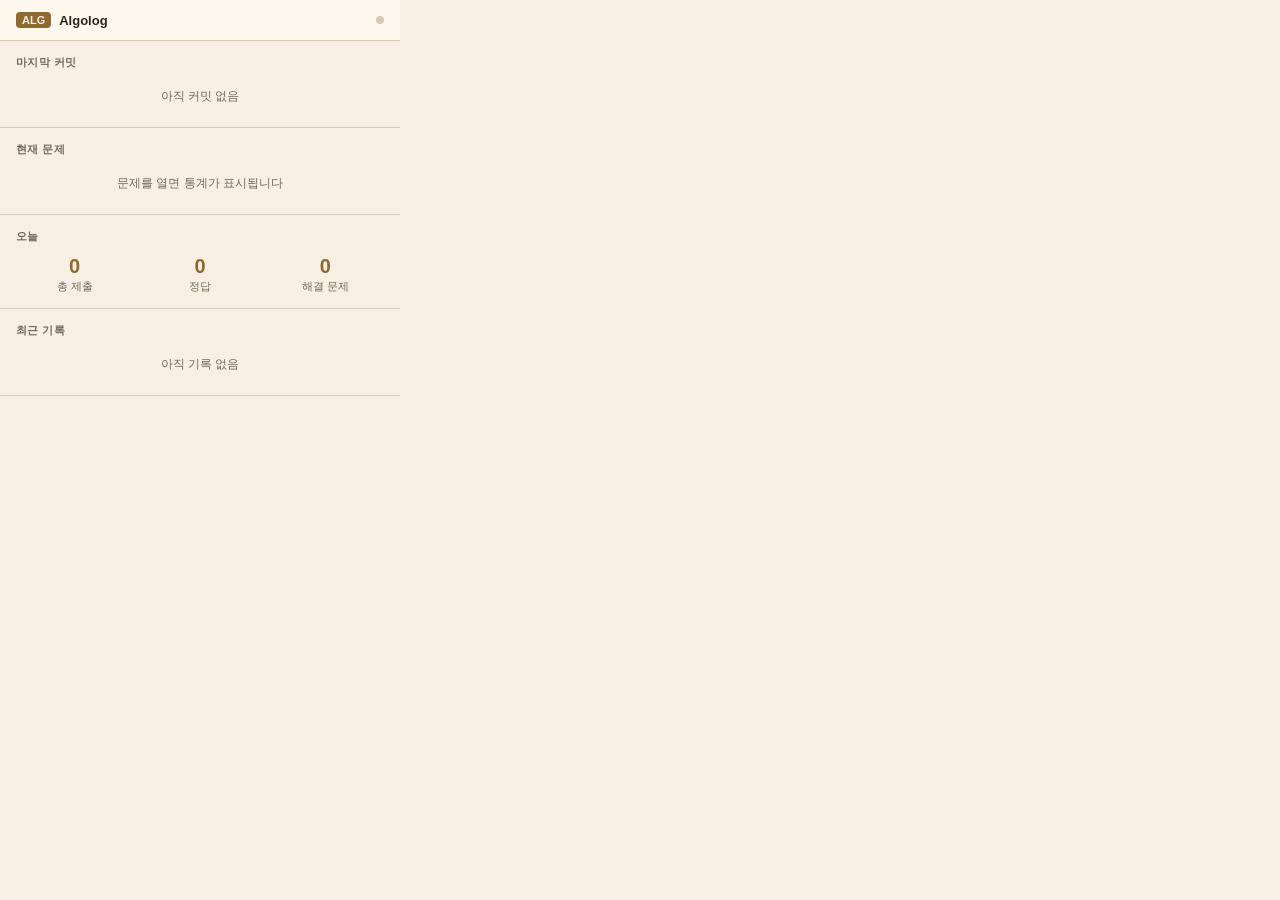
==== sidepanel/index.html @ 78d4da8c "feat: [P07] AI 피드백" ====
<!DOCTYPE html>
<html lang="ko">
  <head>
    <meta charset="UTF-8" />
    <meta name="viewport" content="width=device-width, initial-scale=1.0" />
    <title>Algolog</title>
    <link rel="stylesheet" href="panel.css" />
  </head>
  <body>
    <header class="ctl-header">
      <span class="ctl-logo">ALG</span>
      <span class="ctl-title">Algolog</span>
      <span id="status-dot" class="status-dot status-idle" title="대기 중"></span>
    </header>

    <section class="panel-section" id="section-last-commit">
      <h3 class="section-title">마지막 커밋</h3>
      <div id="last-commit-empty" class="empty-state">아직 커밋 없음</div>
      <div id="last-commit-card" class="commit-card hidden">
        <div class="commit-result-badge" id="commit-result-badge">-</div>
        <div class="commit-meta">
          <div class="commit-problem" id="commit-problem-name">-</div>
          <div class="commit-state" id="commit-state">-</div>
          <div class="commit-filename" id="commit-filename">-</div>
          <div class="commit-path" id="commit-path">-</div>
        </div>
        <div class="commit-time" id="commit-time">-</div>
      </div>
    </section>

    <section class="panel-section" id="section-attempts">
      <h3 class="section-title">현재 문제</h3>
      <div id="attempts-empty" class="empty-state">문제를 열면 통계가 표시됩니다</div>
      <div id="attempts-card" class="attempts-card hidden">
        <div class="problem-title" id="attempts-problem-title">-</div>
        <div class="attempts-grid">
          <div class="stat-item">
            <span class="stat-value" id="stat-attempt-count">0</span>
            <span class="stat-label">번째 시도</span>
          </div>
          <div class="stat-item">
            <span class="stat-value" id="stat-elapsed">0분</span>
            <span class="stat-label">경과 시간</span>
          </div>
          <div class="stat-item">
            <span class="stat-value" id="stat-wrong-count">0</span>
            <span class="stat-label">오답 횟수</span>
          </div>
        </div>
        <div class="attempt-timeline" id="attempt-timeline"></div>
      </div>
    </section>

    <section class="panel-section" id="section-today">
      <h3 class="section-title">오늘</h3>
      <div class="today-grid">
        <div class="stat-item">
          <span class="stat-value" id="today-total">0</span>
          <span class="stat-label">총 제출</span>
        </div>
        <div class="stat-item">
          <span class="stat-value" id="today-correct">0</span>
          <span class="stat-label">정답</span>
        </div>
        <div class="stat-item">
          <span class="stat-value" id="today-problems">0</span>
          <span class="stat-label">해결 문제</span>
        </div>
      </div>
    </section>

    <section class="panel-section" id="section-history">
      <h3 class="section-title">최근 기록</h3>
      <ul class="history-list" id="history-list">
        <li class="empty-state">아직 기록 없음</li>
      </ul>
    </section>

    <section class="panel-section hidden" id="section-ai">
      <h3 class="section-title">AI 분석 <span class="badge-optional">Beta</span></h3>
      <div id="ai-loading" class="empty-state hidden">분석 중...</div>
      <div id="ai-result" class="ai-result-box hidden"></div>
      <div id="ai-disabled" class="empty-state hidden">팝업의 AI 피드백 설정에서 API Key를 입력하면 활성화됩니다.</div>
      <div id="ai-error" class="empty-state hidden"></div>
    </section>

    <script src="../scripts/ctl_storage_keys.js"></script>
    <script src="panel.js"></script>
  </body>
</html>
---- sidepanel/panel.css ----
:root {
  color-scheme: dark;
  --bg: #111111;
  --surface: #191919;
  --surface-2: #242424;
  --border: #333333;
  --text: #f2f2ef;
  --text-muted: #aaa39a;
  --accent: #d8b26e;
  --correct: #7fb069;
  --wrong: #d36b5f;
  --timeout: #c49a4a;
  --runtime: #c17c54;
  --compile: #b69ad1;
  --font: -apple-system, BlinkMacSystemFont, "Noto Sans KR", "Segoe UI", sans-serif;
  --radius: 8px;
}

@media (prefers-color-scheme: light) {
  :root {
    color-scheme: light;
    --bg: #f7efe3;
    --surface: #fff8ee;
    --surface-2: #f0e3d1;
    --border: #d8c8b4;
    --text: #2a251f;
    --text-muted: #746958;
    --accent: #8f6a2f;
    --correct: #4f7f46;
    --wrong: #b95448;
    --timeout: #946f24;
    --runtime: #9a5c32;
    --compile: #7b609a;
  }
}

* {
  box-sizing: border-box;
  margin: 0;
  padding: 0;
}

html {
  background: var(--bg);
}

body {
  min-width: 280px;
  max-width: 400px;
  min-height: 100vh;
  background: var(--bg);
  color: var(--text);
  font-family: var(--font);
  font-size: 13px;
}

.ctl-header {
  display: flex;
  align-items: center;
  gap: 8px;
  padding: 12px 16px;
  background: var(--surface);
  border-bottom: 1px solid var(--border);
}

.ctl-logo {
  flex-shrink: 0;
  padding: 2px 6px;
  border-radius: 4px;
  background: var(--accent);
  color: var(--bg);
  font-size: 11px;
  font-weight: 800;
}

.ctl-title {
  flex: 1;
  font-weight: 700;
}

.status-dot {
  width: 8px;
  height: 8px;
  flex-shrink: 0;
  border-radius: 50%;
  transition: background 0.2s ease, opacity 0.2s ease;
}

.status-idle {
  background: var(--border);
}

.status-committing {
  animation: pulse 1s infinite;
  background: var(--timeout);
}

.status-success {
  background: var(--correct);
}

.status-error {
  background: var(--wrong);
}

@keyframes pulse {
  0%,
  100% {
    opacity: 1;
  }
  50% {
    opacity: 0.4;
  }
}

.panel-section {
  padding: 14px 16px;
  border-bottom: 1px solid var(--border);
}

.section-title {
  margin-bottom: 10px;
  color: var(--text-muted);
  font-size: 11px;
  font-weight: 700;
  letter-spacing: 0.04em;
  text-transform: uppercase;
}

.badge-optional {
  display: inline-block;
  margin-left: 4px;
  padding: 1px 5px;
  border-radius: 3px;
  background: var(--surface-2);
  color: var(--text-muted);
  font-size: 10px;
  font-weight: 700;
  line-height: 1.4;
  text-transform: none;
}

.commit-card,
.attempts-card {
  border-radius: var(--radius);
  background: var(--surface-2);
}

.commit-card {
  display: flex;
  align-items: flex-start;
  gap: 10px;
  padding: 10px 12px;
}

.commit-result-badge {
  flex-shrink: 0;
  padding: 3px 7px;
  border-radius: 4px;
  font-size: 10px;
  font-weight: 800;
  white-space: nowrap;
}

.badge-correct {
  background: var(--correct);
  color: #000;
}

.badge-wrong {
  background: var(--wrong);
  color: #fff;
}

.badge-timeout,
.badge-memory_exceeded {
  background: var(--timeout);
  color: #000;
}

.badge-runtime_error {
  background: var(--runtime);
  color: #fff;
}

.badge-compile_error {
  background: var(--compile);
  color: #000;
}

.badge-partial,
.badge-run {
  background: var(--accent);
  color: #000;
}

.commit-meta {
  min-width: 0;
  flex: 1;
}

.commit-problem {
  overflow: hidden;
  font-size: 13px;
  font-weight: 700;
  text-overflow: ellipsis;
  white-space: nowrap;
}

.commit-state {
  margin-top: 3px;
  font-size: 11px;
  font-weight: 700;
}

.commit-state-success {
  color: var(--correct);
}

.commit-state-error {
  color: var(--wrong);
}

.commit-filename,
.commit-path {
  overflow: hidden;
  margin-top: 2px;
  color: var(--text-muted);
  font-size: 11px;
  text-overflow: ellipsis;
  white-space: nowrap;
}

.commit-time {
  flex-shrink: 0;
  color: var(--text-muted);
  font-size: 11px;
}

.attempts-card {
  padding: 10px 12px;
}

.problem-title {
  overflow: hidden;
  margin-bottom: 10px;
  font-weight: 700;
  text-overflow: ellipsis;
  white-space: nowrap;
}

.attempts-grid,
.today-grid {
  display: grid;
  grid-template-columns: repeat(3, minmax(0, 1fr));
  gap: 8px;
}

.stat-item {
  min-width: 0;
  text-align: center;
}

.stat-value {
  display: block;
  color: var(--accent);
  font-size: 20px;
  font-weight: 800;
  line-height: 1.2;
}

.stat-label {
  display: block;
  margin-top: 1px;
  color: var(--text-muted);
  font-size: 11px;
}

.attempt-timeline {
  display: flex;
  flex-wrap: wrap;
  gap: 4px;
  min-height: 14px;
  margin-top: 10px;
}

.timeline-dot {
  width: 14px;
  height: 14px;
  flex-shrink: 0;
  border-radius: 50%;
  cursor: default;
}

.history-list {
  list-style: none;
}

.history-item {
  display: flex;
  align-items: center;
  gap: 8px;
  min-height: 28px;
  padding: 6px 0;
  border-bottom: 1px solid var(--border);
  font-size: 12px;
}

.history-item:last-child {
  border-bottom: 0;
}

.history-badge {
  width: 6px;
  height: 6px;
  flex-shrink: 0;
  border-radius: 50%;
}

.history-problem {
  overflow: hidden;
  flex: 1;
  text-overflow: ellipsis;
  white-space: nowrap;
}

.history-result {
  color: var(--text-muted);
  font-size: 11px;
}

.history-time {
  flex-shrink: 0;
  color: var(--text-muted);
  font-size: 11px;
}

.ai-result-box {
  border: 1px solid var(--border);
  border-radius: var(--radius);
  background: var(--surface-2);
  padding: 10px 12px;
  color: var(--text);
  font-size: 12px;
  line-height: 1.6;
  white-space: pre-wrap;
}

.hidden {
  display: none !important;
}

.empty-state {
  padding: 8px 0;
  color: var(--text-muted);
  font-size: 12px;
  text-align: center;
}
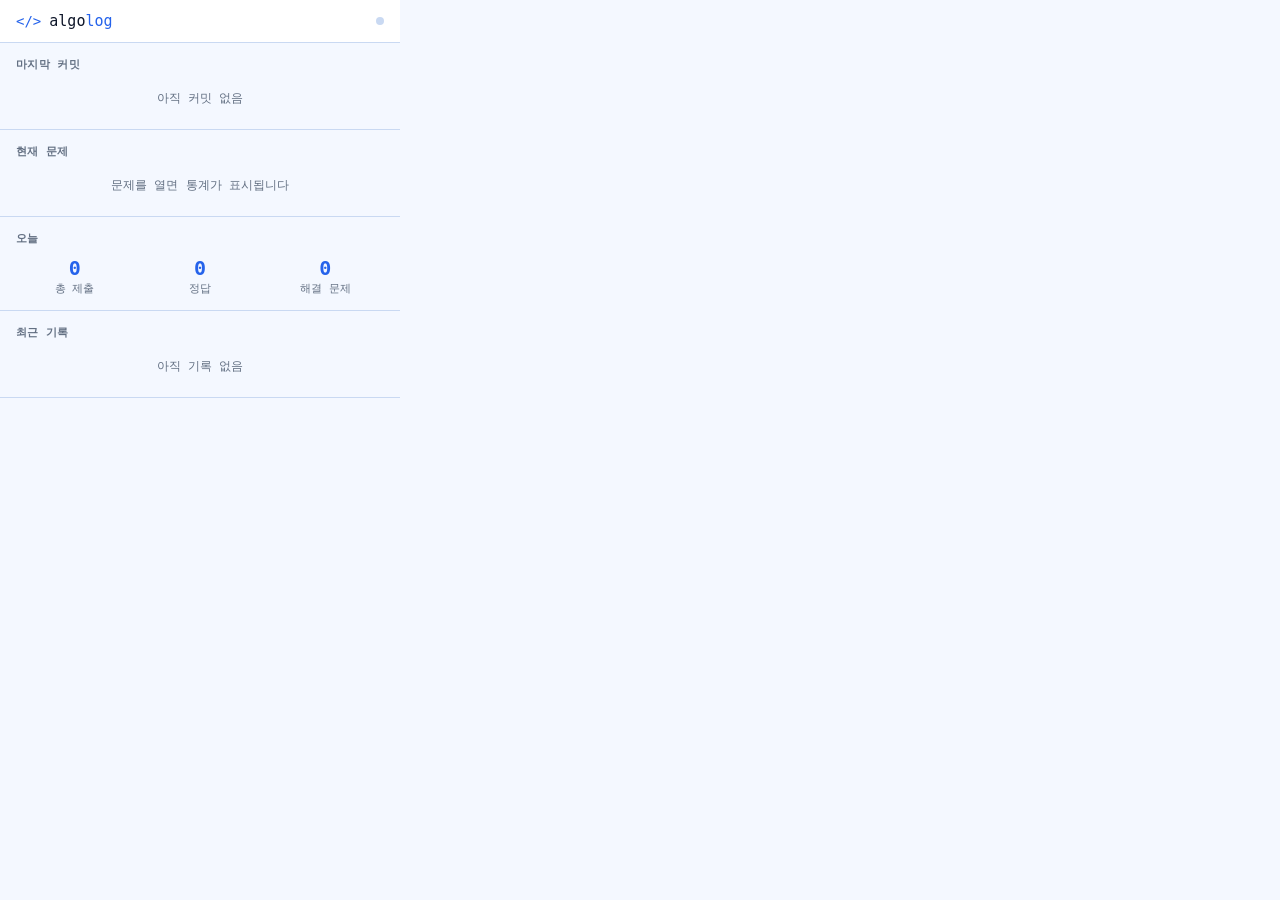
==== commit e8288859: "style: Algolog 블루 모노 로고 시스템 적용" ====
--- a/sidepanel/index.html
+++ b/sidepanel/index.html
@@ -8,10 +8,19 @@
   </head>
   <body>
     <header class="ctl-header">
-      <span class="ctl-logo">ALG</span>
-      <span class="ctl-title">Algolog</span>
+      <span class="ctl-logo">&lt;/&gt;</span>
+      <span class="ctl-title"><span class="wordmark-algo">algo</span><span class="wordmark-log">log</span></span>
       <span id="status-dot" class="status-dot status-idle" title="대기 중"></span>
     </header>
+
+    <section class="panel-section hidden" id="section-setup">
+      <h3 class="section-title">설정 필요</h3>
+      <div class="setup-card">
+        <div class="setup-title" id="setup-title">GitHub 연결이 필요합니다</div>
+        <p class="setup-desc" id="setup-desc">설정 페이지에서 GitHub 인증과 레포지토리 연결을 완료하세요.</p>
+        <button id="setup-open-settings" class="panel-button" type="button">설정 열기</button>
+      </div>
+    </section>
 
     <section class="panel-section" id="section-last-commit">
       <h3 class="section-title">마지막 커밋</h3>
--- a/sidepanel/panel.css
+++ b/sidepanel/panel.css
@@ -1,36 +1,40 @@
 :root {
   color-scheme: dark;
-  --bg: #111111;
-  --surface: #191919;
-  --surface-2: #242424;
-  --border: #333333;
-  --text: #f2f2ef;
-  --text-muted: #aaa39a;
-  --accent: #d8b26e;
-  --correct: #7fb069;
-  --wrong: #d36b5f;
-  --timeout: #c49a4a;
-  --runtime: #c17c54;
-  --compile: #b69ad1;
-  --font: -apple-system, BlinkMacSystemFont, "Noto Sans KR", "Segoe UI", sans-serif;
+  --bg: #0b0f14;
+  --surface: #151a21;
+  --surface-2: #0f1722;
+  --border: #2a3442;
+  --text: #e8edf4;
+  --text-muted: #9aa4b2;
+  --accent: #3b82f6;
+  --accent-strong: #60a5fa;
+  --accent-soft: rgba(59, 130, 246, 0.14);
+  --correct: #22c55e;
+  --wrong: #f87171;
+  --timeout: #f59e0b;
+  --runtime: #fb923c;
+  --compile: #a78bfa;
+  --font: "JetBrains Mono", "SFMono-Regular", "Cascadia Code", Menlo, Consolas, "Noto Sans KR", monospace;
   --radius: 8px;
 }
 
 @media (prefers-color-scheme: light) {
   :root {
     color-scheme: light;
-    --bg: #f7efe3;
-    --surface: #fff8ee;
-    --surface-2: #f0e3d1;
-    --border: #d8c8b4;
-    --text: #2a251f;
-    --text-muted: #746958;
-    --accent: #8f6a2f;
-    --correct: #4f7f46;
-    --wrong: #b95448;
-    --timeout: #946f24;
-    --runtime: #9a5c32;
-    --compile: #7b609a;
+    --bg: #f4f8ff;
+    --surface: #ffffff;
+    --surface-2: #eaf2ff;
+    --border: #c9d9f2;
+    --text: #0f172a;
+    --text-muted: #637083;
+    --accent: #2563eb;
+    --accent-strong: #1d4ed8;
+    --accent-soft: #dceaff;
+    --correct: #16a34a;
+    --wrong: #dc2626;
+    --timeout: #d97706;
+    --runtime: #ea580c;
+    --compile: #7c3aed;
   }
 }
 
@@ -65,17 +69,25 @@
 
 .ctl-logo {
   flex-shrink: 0;
-  padding: 2px 6px;
-  border-radius: 4px;
-  background: var(--accent);
-  color: var(--bg);
-  font-size: 11px;
-  font-weight: 800;
+  color: var(--accent);
+  font-size: 14px;
+  font-weight: 300;
+}
+
+.wordmark-algo {
+  color: var(--text);
+  font-weight: 400;
+}
+
+.wordmark-log {
+  color: var(--accent);
+  font-weight: 300;
 }
 
 .ctl-title {
   flex: 1;
-  font-weight: 700;
+  font-size: 15px;
+  font-weight: 400;
 }
 
 .status-dot {
@@ -132,12 +144,44 @@
   margin-left: 4px;
   padding: 1px 5px;
   border-radius: 3px;
-  background: var(--surface-2);
-  color: var(--text-muted);
+  background: var(--accent-soft);
+  color: var(--accent-strong);
   font-size: 10px;
   font-weight: 700;
   line-height: 1.4;
   text-transform: none;
+}
+
+.setup-card {
+  border: 1px solid var(--border);
+  border-radius: var(--radius);
+  background: var(--surface-2);
+  padding: 12px;
+}
+
+.setup-title {
+  font-size: 13px;
+  font-weight: 800;
+}
+
+.setup-desc {
+  margin-top: 5px;
+  color: var(--text-muted);
+  font-size: 12px;
+  line-height: 1.5;
+}
+
+.panel-button {
+  width: 100%;
+  min-height: 32px;
+  margin-top: 10px;
+  border: 1px solid var(--border);
+  border-radius: 4px;
+  background: var(--accent);
+  color: #fff;
+  cursor: pointer;
+  font-size: 12px;
+  font-weight: 800;
 }
 
 .commit-card,
@@ -164,7 +208,7 @@
 
 .badge-correct {
   background: var(--correct);
-  color: #000;
+  color: #03120a;
 }
 
 .badge-wrong {
@@ -175,7 +219,7 @@
 .badge-timeout,
 .badge-memory_exceeded {
   background: var(--timeout);
-  color: #000;
+  color: #140c02;
 }
 
 .badge-runtime_error {
@@ -185,13 +229,13 @@
 
 .badge-compile_error {
   background: var(--compile);
-  color: #000;
+  color: #fff;
 }
 
 .badge-partial,
 .badge-run {
   background: var(--accent);
-  color: #000;
+  color: #fff;
 }
 
 .commit-meta {
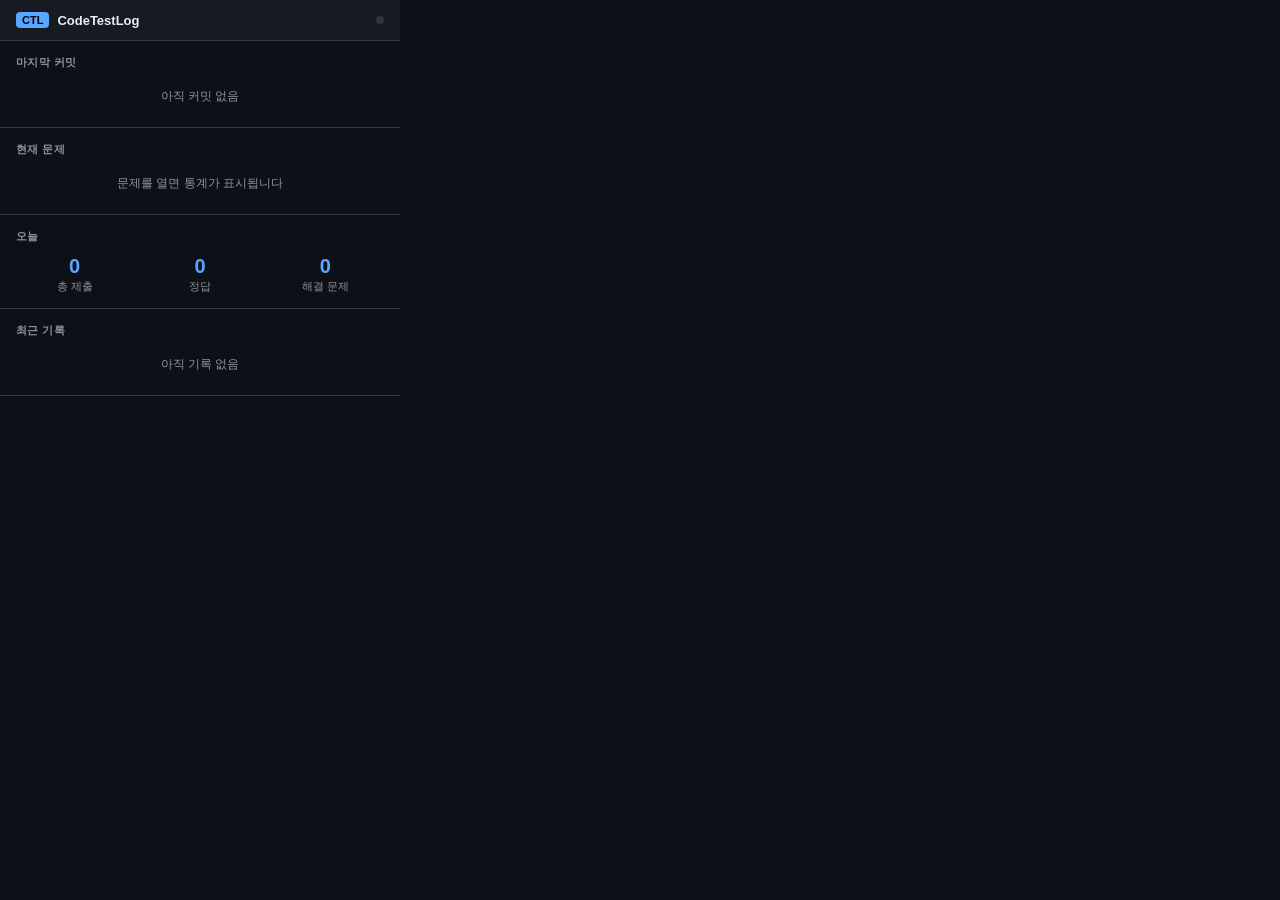
==== commit cd4e5cde: "feat: [P02] add side panel feedback" ====
--- a/sidepanel/index.html
+++ b/sidepanel/index.html
@@ -3,24 +3,15 @@
   <head>
     <meta charset="UTF-8" />
     <meta name="viewport" content="width=device-width, initial-scale=1.0" />
-    <title>Algolog</title>
+    <title>CodeTestLog</title>
     <link rel="stylesheet" href="panel.css" />
   </head>
   <body>
     <header class="ctl-header">
-      <span class="ctl-logo">&lt;/&gt;</span>
-      <span class="ctl-title"><span class="wordmark-algo">algo</span><span class="wordmark-log">log</span></span>
+      <span class="ctl-logo">CTL</span>
+      <span class="ctl-title">CodeTestLog</span>
       <span id="status-dot" class="status-dot status-idle" title="대기 중"></span>
     </header>
-
-    <section class="panel-section hidden" id="section-setup">
-      <h3 class="section-title">설정 필요</h3>
-      <div class="setup-card">
-        <div class="setup-title" id="setup-title">GitHub 연결이 필요합니다</div>
-        <p class="setup-desc" id="setup-desc">설정 페이지에서 GitHub 인증과 레포지토리 연결을 완료하세요.</p>
-        <button id="setup-open-settings" class="panel-button" type="button">설정 열기</button>
-      </div>
-    </section>
 
     <section class="panel-section" id="section-last-commit">
       <h3 class="section-title">마지막 커밋</h3>
@@ -85,14 +76,6 @@
       </ul>
     </section>
 
-    <section class="panel-section hidden" id="section-ai">
-      <h3 class="section-title">AI 분석 <span class="badge-optional">Beta</span></h3>
-      <div id="ai-loading" class="empty-state hidden">분석 중...</div>
-      <div id="ai-result" class="ai-result-box hidden"></div>
-      <div id="ai-disabled" class="empty-state hidden">팝업의 AI 피드백 설정에서 API Key를 입력하면 활성화됩니다.</div>
-      <div id="ai-error" class="empty-state hidden"></div>
-    </section>
-
     <script src="../scripts/ctl_storage_keys.js"></script>
     <script src="panel.js"></script>
   </body>
--- a/sidepanel/panel.css
+++ b/sidepanel/panel.css
@@ -1,41 +1,18 @@
 :root {
-  color-scheme: dark;
-  --bg: #0b0f14;
-  --surface: #151a21;
-  --surface-2: #0f1722;
-  --border: #2a3442;
-  --text: #e8edf4;
-  --text-muted: #9aa4b2;
-  --accent: #3b82f6;
-  --accent-strong: #60a5fa;
-  --accent-soft: rgba(59, 130, 246, 0.14);
-  --correct: #22c55e;
-  --wrong: #f87171;
-  --timeout: #f59e0b;
-  --runtime: #fb923c;
-  --compile: #a78bfa;
-  --font: "JetBrains Mono", "SFMono-Regular", "Cascadia Code", Menlo, Consolas, "Noto Sans KR", monospace;
+  --bg: #0d1117;
+  --surface: #161b22;
+  --surface-2: #21262d;
+  --border: #30363d;
+  --text: #e6edf3;
+  --text-muted: #8b949e;
+  --accent: #58a6ff;
+  --correct: #3fb950;
+  --wrong: #f85149;
+  --timeout: #d29922;
+  --runtime: #a371f7;
+  --compile: #ff7b72;
+  --font: -apple-system, BlinkMacSystemFont, "Noto Sans KR", "Segoe UI", sans-serif;
   --radius: 8px;
-}
-
-@media (prefers-color-scheme: light) {
-  :root {
-    color-scheme: light;
-    --bg: #f4f8ff;
-    --surface: #ffffff;
-    --surface-2: #eaf2ff;
-    --border: #c9d9f2;
-    --text: #0f172a;
-    --text-muted: #637083;
-    --accent: #2563eb;
-    --accent-strong: #1d4ed8;
-    --accent-soft: #dceaff;
-    --correct: #16a34a;
-    --wrong: #dc2626;
-    --timeout: #d97706;
-    --runtime: #ea580c;
-    --compile: #7c3aed;
-  }
 }
 
 * {
@@ -69,25 +46,17 @@
 
 .ctl-logo {
   flex-shrink: 0;
-  color: var(--accent);
-  font-size: 14px;
-  font-weight: 300;
-}
-
-.wordmark-algo {
-  color: var(--text);
-  font-weight: 400;
-}
-
-.wordmark-log {
-  color: var(--accent);
-  font-weight: 300;
+  padding: 2px 6px;
+  border-radius: 4px;
+  background: var(--accent);
+  color: #000;
+  font-size: 11px;
+  font-weight: 800;
 }
 
 .ctl-title {
   flex: 1;
-  font-size: 15px;
-  font-weight: 400;
+  font-weight: 700;
 }
 
 .status-dot {
@@ -139,51 +108,6 @@
   text-transform: uppercase;
 }
 
-.badge-optional {
-  display: inline-block;
-  margin-left: 4px;
-  padding: 1px 5px;
-  border-radius: 3px;
-  background: var(--accent-soft);
-  color: var(--accent-strong);
-  font-size: 10px;
-  font-weight: 700;
-  line-height: 1.4;
-  text-transform: none;
-}
-
-.setup-card {
-  border: 1px solid var(--border);
-  border-radius: var(--radius);
-  background: var(--surface-2);
-  padding: 12px;
-}
-
-.setup-title {
-  font-size: 13px;
-  font-weight: 800;
-}
-
-.setup-desc {
-  margin-top: 5px;
-  color: var(--text-muted);
-  font-size: 12px;
-  line-height: 1.5;
-}
-
-.panel-button {
-  width: 100%;
-  min-height: 32px;
-  margin-top: 10px;
-  border: 1px solid var(--border);
-  border-radius: 4px;
-  background: var(--accent);
-  color: #fff;
-  cursor: pointer;
-  font-size: 12px;
-  font-weight: 800;
-}
-
 .commit-card,
 .attempts-card {
   border-radius: var(--radius);
@@ -208,7 +132,7 @@
 
 .badge-correct {
   background: var(--correct);
-  color: #03120a;
+  color: #000;
 }
 
 .badge-wrong {
@@ -219,7 +143,7 @@
 .badge-timeout,
 .badge-memory_exceeded {
   background: var(--timeout);
-  color: #140c02;
+  color: #000;
 }
 
 .badge-runtime_error {
@@ -229,13 +153,13 @@
 
 .badge-compile_error {
   background: var(--compile);
-  color: #fff;
+  color: #000;
 }
 
 .badge-partial,
 .badge-run {
   background: var(--accent);
-  color: #fff;
+  color: #000;
 }
 
 .commit-meta {
@@ -379,17 +303,6 @@
   font-size: 11px;
 }
 
-.ai-result-box {
-  border: 1px solid var(--border);
-  border-radius: var(--radius);
-  background: var(--surface-2);
-  padding: 10px 12px;
-  color: var(--text);
-  font-size: 12px;
-  line-height: 1.6;
-  white-space: pre-wrap;
-}
-
 .hidden {
   display: none !important;
 }
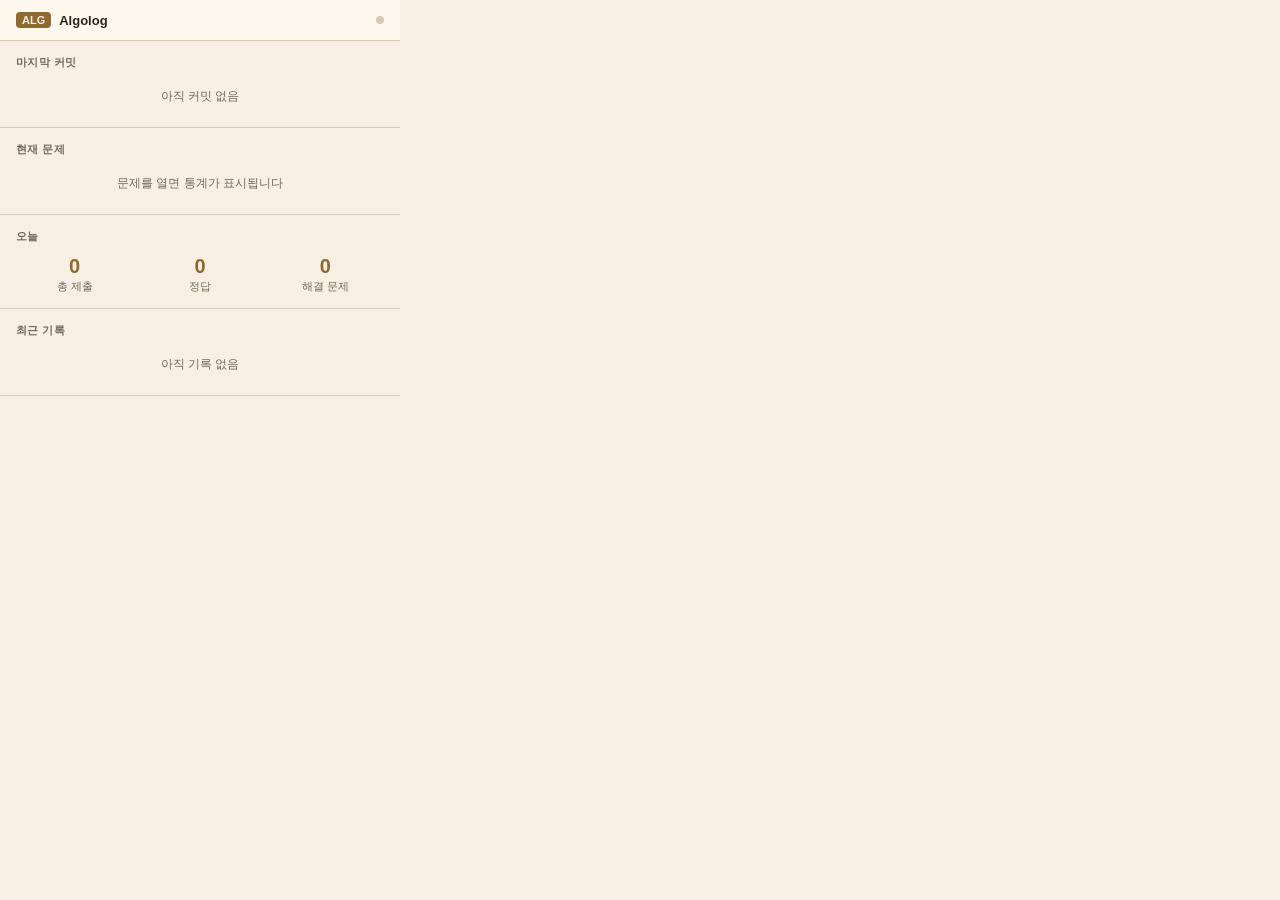
==== commit b5eea979: "chore: Algolog 리브랜딩 및 테마 정리" ====
--- a/sidepanel/index.html
+++ b/sidepanel/index.html
@@ -3,13 +3,13 @@
   <head>
     <meta charset="UTF-8" />
     <meta name="viewport" content="width=device-width, initial-scale=1.0" />
-    <title>CodeTestLog</title>
+    <title>Algolog</title>
     <link rel="stylesheet" href="panel.css" />
   </head>
   <body>
     <header class="ctl-header">
-      <span class="ctl-logo">CTL</span>
-      <span class="ctl-title">CodeTestLog</span>
+      <span class="ctl-logo">ALG</span>
+      <span class="ctl-title">Algolog</span>
       <span id="status-dot" class="status-dot status-idle" title="대기 중"></span>
     </header>
 
--- a/sidepanel/panel.css
+++ b/sidepanel/panel.css
@@ -1,18 +1,37 @@
 :root {
-  --bg: #0d1117;
-  --surface: #161b22;
-  --surface-2: #21262d;
-  --border: #30363d;
-  --text: #e6edf3;
-  --text-muted: #8b949e;
-  --accent: #58a6ff;
-  --correct: #3fb950;
-  --wrong: #f85149;
-  --timeout: #d29922;
-  --runtime: #a371f7;
-  --compile: #ff7b72;
+  color-scheme: dark;
+  --bg: #111111;
+  --surface: #191919;
+  --surface-2: #242424;
+  --border: #333333;
+  --text: #f2f2ef;
+  --text-muted: #aaa39a;
+  --accent: #d8b26e;
+  --correct: #7fb069;
+  --wrong: #d36b5f;
+  --timeout: #c49a4a;
+  --runtime: #c17c54;
+  --compile: #b69ad1;
   --font: -apple-system, BlinkMacSystemFont, "Noto Sans KR", "Segoe UI", sans-serif;
   --radius: 8px;
+}
+
+@media (prefers-color-scheme: light) {
+  :root {
+    color-scheme: light;
+    --bg: #f7efe3;
+    --surface: #fff8ee;
+    --surface-2: #f0e3d1;
+    --border: #d8c8b4;
+    --text: #2a251f;
+    --text-muted: #746958;
+    --accent: #8f6a2f;
+    --correct: #4f7f46;
+    --wrong: #b95448;
+    --timeout: #946f24;
+    --runtime: #9a5c32;
+    --compile: #7b609a;
+  }
 }
 
 * {
@@ -49,7 +68,7 @@
   padding: 2px 6px;
   border-radius: 4px;
   background: var(--accent);
-  color: #000;
+  color: var(--bg);
   font-size: 11px;
   font-weight: 800;
 }
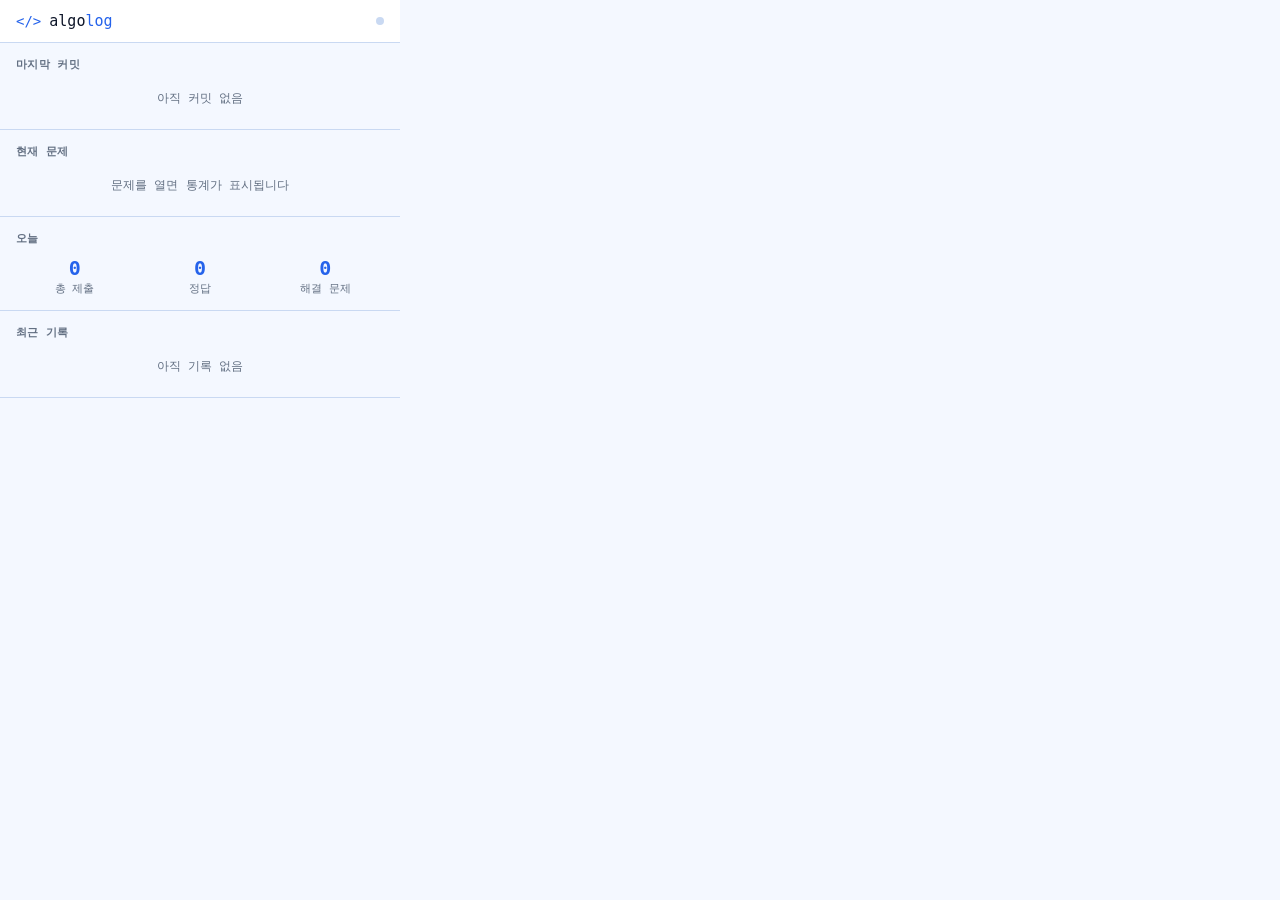
==== commit 3689bfd0: "style: Algolog 블루 모노 로고 시스템 적용" ====
--- a/sidepanel/index.html
+++ b/sidepanel/index.html
@@ -8,10 +8,19 @@
   </head>
   <body>
     <header class="ctl-header">
-      <span class="ctl-logo">ALG</span>
-      <span class="ctl-title">Algolog</span>
+      <span class="ctl-logo">&lt;/&gt;</span>
+      <span class="ctl-title"><span class="wordmark-algo">algo</span><span class="wordmark-log">log</span></span>
       <span id="status-dot" class="status-dot status-idle" title="대기 중"></span>
     </header>
+
+    <section class="panel-section hidden" id="section-setup">
+      <h3 class="section-title">설정 필요</h3>
+      <div class="setup-card">
+        <div class="setup-title" id="setup-title">GitHub 연결이 필요합니다</div>
+        <p class="setup-desc" id="setup-desc">설정 페이지에서 GitHub 인증과 레포지토리 연결을 완료하세요.</p>
+        <button id="setup-open-settings" class="panel-button" type="button">설정 열기</button>
+      </div>
+    </section>
 
     <section class="panel-section" id="section-last-commit">
       <h3 class="section-title">마지막 커밋</h3>
@@ -76,6 +85,14 @@
       </ul>
     </section>
 
+    <section class="panel-section hidden" id="section-ai">
+      <h3 class="section-title">AI 분석 <span class="badge-optional">Beta</span></h3>
+      <div id="ai-loading" class="empty-state hidden">분석 중...</div>
+      <div id="ai-result" class="ai-result-box hidden"></div>
+      <div id="ai-disabled" class="empty-state hidden">팝업의 AI 피드백 설정에서 API Key를 입력하면 활성화됩니다.</div>
+      <div id="ai-error" class="empty-state hidden"></div>
+    </section>
+
     <script src="../scripts/ctl_storage_keys.js"></script>
     <script src="panel.js"></script>
   </body>
--- a/sidepanel/panel.css
+++ b/sidepanel/panel.css
@@ -1,36 +1,40 @@
 :root {
   color-scheme: dark;
-  --bg: #111111;
-  --surface: #191919;
-  --surface-2: #242424;
-  --border: #333333;
-  --text: #f2f2ef;
-  --text-muted: #aaa39a;
-  --accent: #d8b26e;
-  --correct: #7fb069;
-  --wrong: #d36b5f;
-  --timeout: #c49a4a;
-  --runtime: #c17c54;
-  --compile: #b69ad1;
-  --font: -apple-system, BlinkMacSystemFont, "Noto Sans KR", "Segoe UI", sans-serif;
+  --bg: #0b0f14;
+  --surface: #151a21;
+  --surface-2: #0f1722;
+  --border: #2a3442;
+  --text: #e8edf4;
+  --text-muted: #9aa4b2;
+  --accent: #3b82f6;
+  --accent-strong: #60a5fa;
+  --accent-soft: rgba(59, 130, 246, 0.14);
+  --correct: #22c55e;
+  --wrong: #f87171;
+  --timeout: #f59e0b;
+  --runtime: #fb923c;
+  --compile: #a78bfa;
+  --font: "JetBrains Mono", "SFMono-Regular", "Cascadia Code", Menlo, Consolas, "Noto Sans KR", monospace;
   --radius: 8px;
 }
 
 @media (prefers-color-scheme: light) {
   :root {
     color-scheme: light;
-    --bg: #f7efe3;
-    --surface: #fff8ee;
-    --surface-2: #f0e3d1;
-    --border: #d8c8b4;
-    --text: #2a251f;
-    --text-muted: #746958;
-    --accent: #8f6a2f;
-    --correct: #4f7f46;
-    --wrong: #b95448;
-    --timeout: #946f24;
-    --runtime: #9a5c32;
-    --compile: #7b609a;
+    --bg: #f4f8ff;
+    --surface: #ffffff;
+    --surface-2: #eaf2ff;
+    --border: #c9d9f2;
+    --text: #0f172a;
+    --text-muted: #637083;
+    --accent: #2563eb;
+    --accent-strong: #1d4ed8;
+    --accent-soft: #dceaff;
+    --correct: #16a34a;
+    --wrong: #dc2626;
+    --timeout: #d97706;
+    --runtime: #ea580c;
+    --compile: #7c3aed;
   }
 }
 
@@ -65,17 +69,25 @@
 
 .ctl-logo {
   flex-shrink: 0;
-  padding: 2px 6px;
-  border-radius: 4px;
-  background: var(--accent);
-  color: var(--bg);
-  font-size: 11px;
-  font-weight: 800;
+  color: var(--accent);
+  font-size: 14px;
+  font-weight: 300;
+}
+
+.wordmark-algo {
+  color: var(--text);
+  font-weight: 400;
+}
+
+.wordmark-log {
+  color: var(--accent);
+  font-weight: 300;
 }
 
 .ctl-title {
   flex: 1;
-  font-weight: 700;
+  font-size: 15px;
+  font-weight: 400;
 }
 
 .status-dot {
@@ -127,6 +139,51 @@
   text-transform: uppercase;
 }
 
+.badge-optional {
+  display: inline-block;
+  margin-left: 4px;
+  padding: 1px 5px;
+  border-radius: 3px;
+  background: var(--accent-soft);
+  color: var(--accent-strong);
+  font-size: 10px;
+  font-weight: 700;
+  line-height: 1.4;
+  text-transform: none;
+}
+
+.setup-card {
+  border: 1px solid var(--border);
+  border-radius: var(--radius);
+  background: var(--surface-2);
+  padding: 12px;
+}
+
+.setup-title {
+  font-size: 13px;
+  font-weight: 800;
+}
+
+.setup-desc {
+  margin-top: 5px;
+  color: var(--text-muted);
+  font-size: 12px;
+  line-height: 1.5;
+}
+
+.panel-button {
+  width: 100%;
+  min-height: 32px;
+  margin-top: 10px;
+  border: 1px solid var(--border);
+  border-radius: 4px;
+  background: var(--accent);
+  color: #fff;
+  cursor: pointer;
+  font-size: 12px;
+  font-weight: 800;
+}
+
 .commit-card,
 .attempts-card {
   border-radius: var(--radius);
@@ -151,7 +208,7 @@
 
 .badge-correct {
   background: var(--correct);
-  color: #000;
+  color: #03120a;
 }
 
 .badge-wrong {
@@ -162,7 +219,7 @@
 .badge-timeout,
 .badge-memory_exceeded {
   background: var(--timeout);
-  color: #000;
+  color: #140c02;
 }
 
 .badge-runtime_error {
@@ -172,13 +229,13 @@
 
 .badge-compile_error {
   background: var(--compile);
-  color: #000;
+  color: #fff;
 }
 
 .badge-partial,
 .badge-run {
   background: var(--accent);
-  color: #000;
+  color: #fff;
 }
 
 .commit-meta {
@@ -322,6 +379,17 @@
   font-size: 11px;
 }
 
+.ai-result-box {
+  border: 1px solid var(--border);
+  border-radius: var(--radius);
+  background: var(--surface-2);
+  padding: 10px 12px;
+  color: var(--text);
+  font-size: 12px;
+  line-height: 1.6;
+  white-space: pre-wrap;
+}
+
 .hidden {
   display: none !important;
 }
